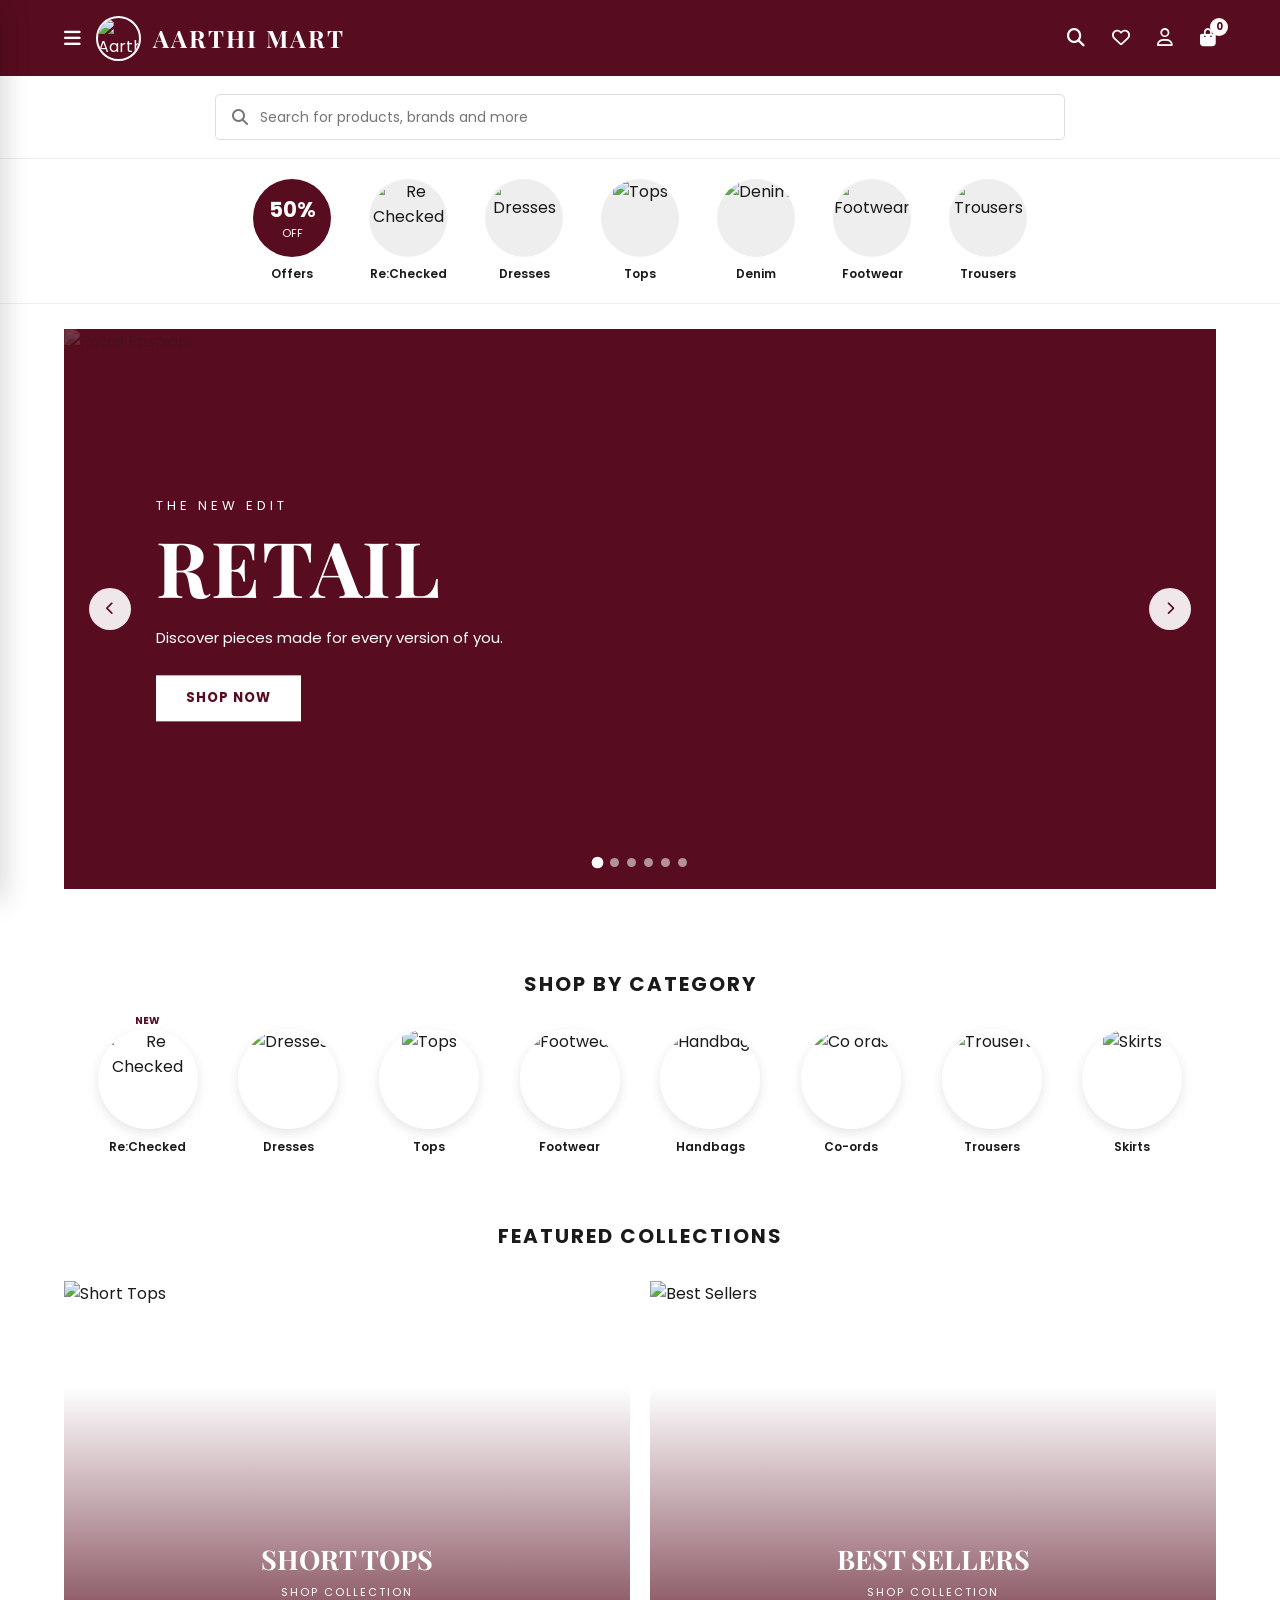
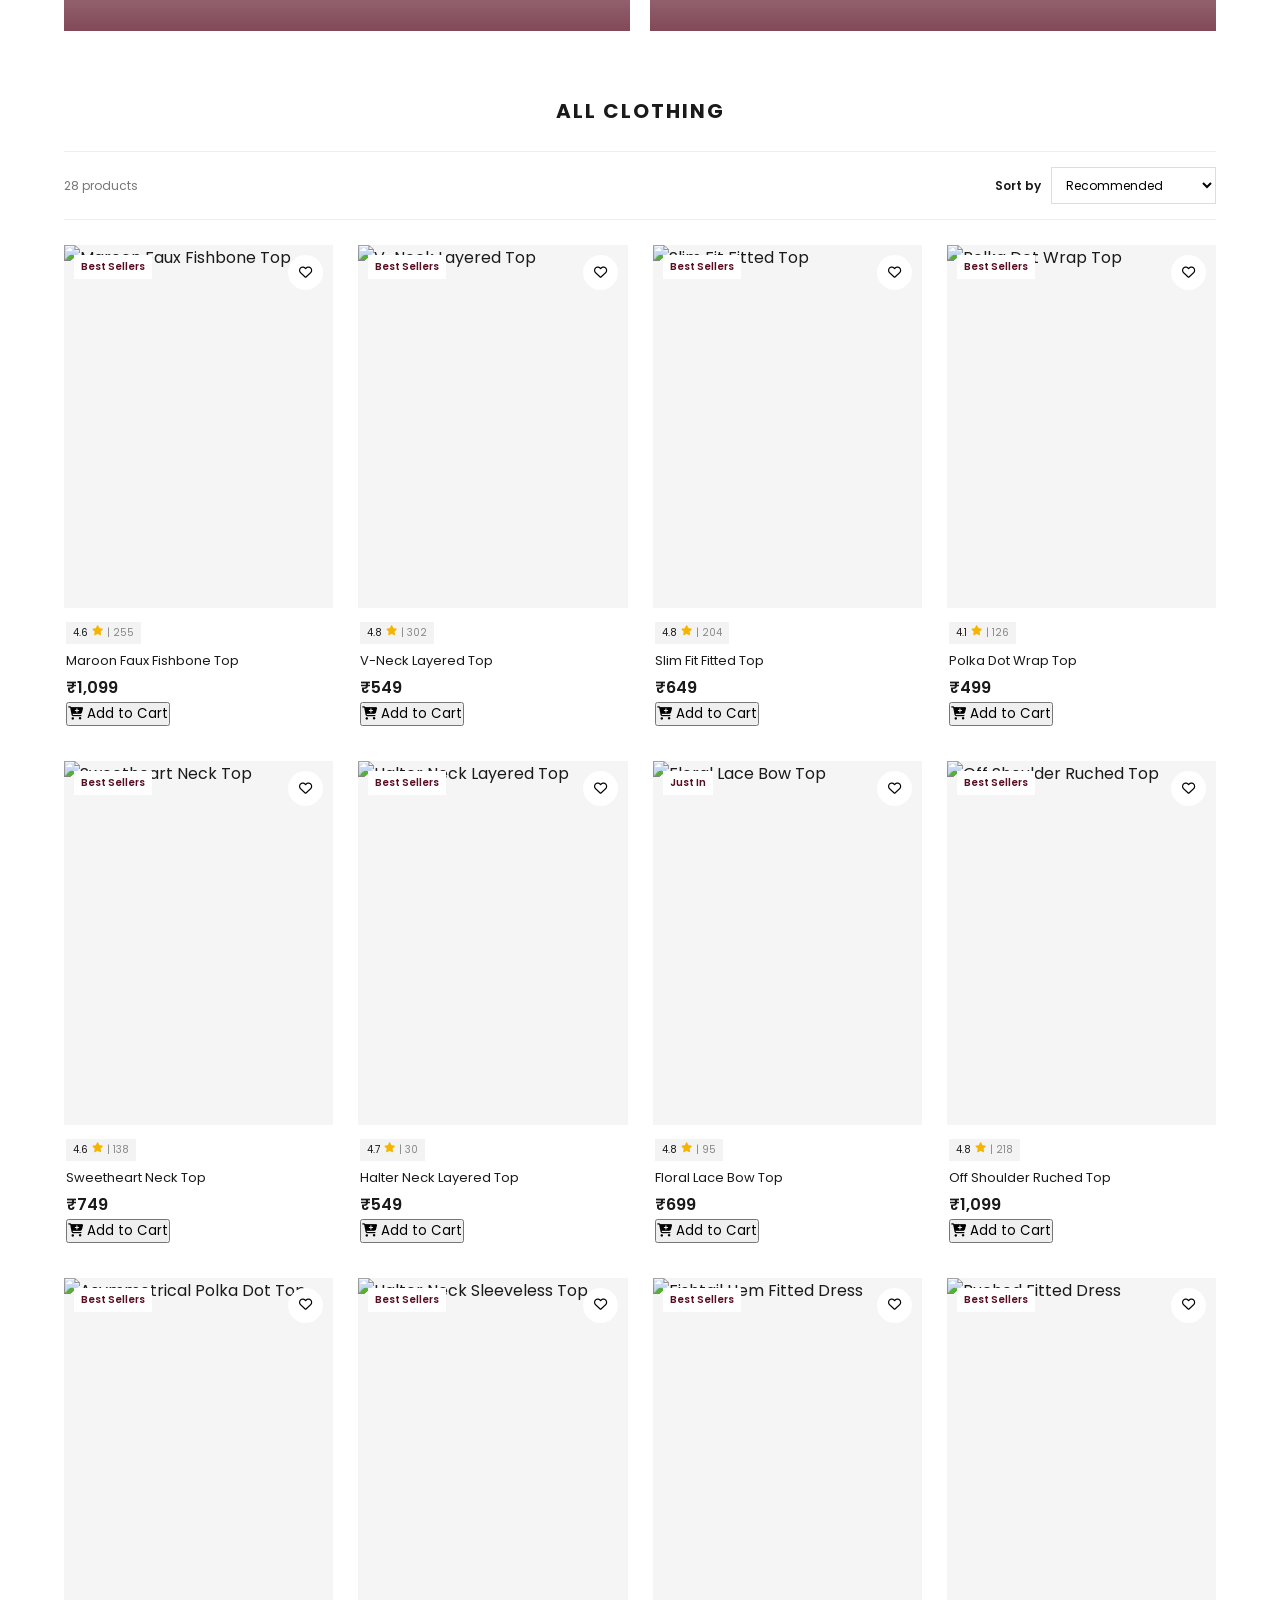
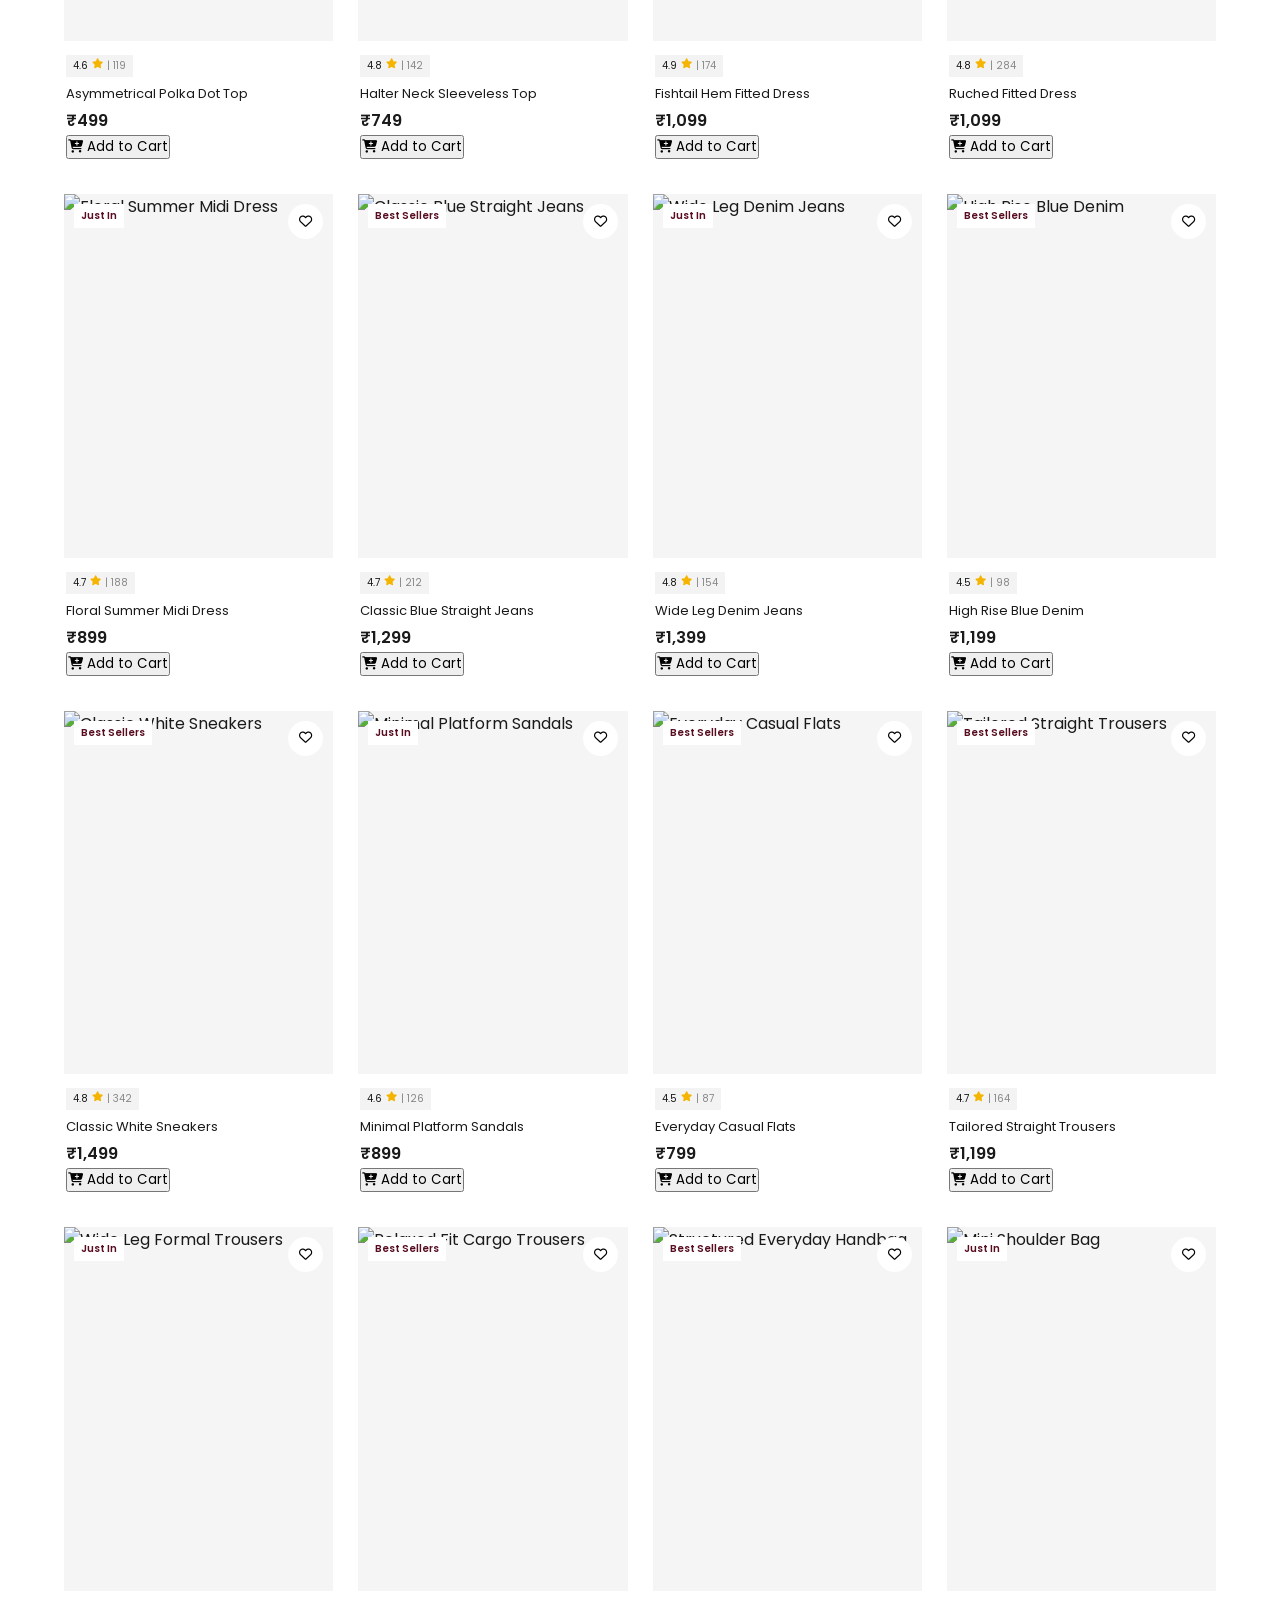
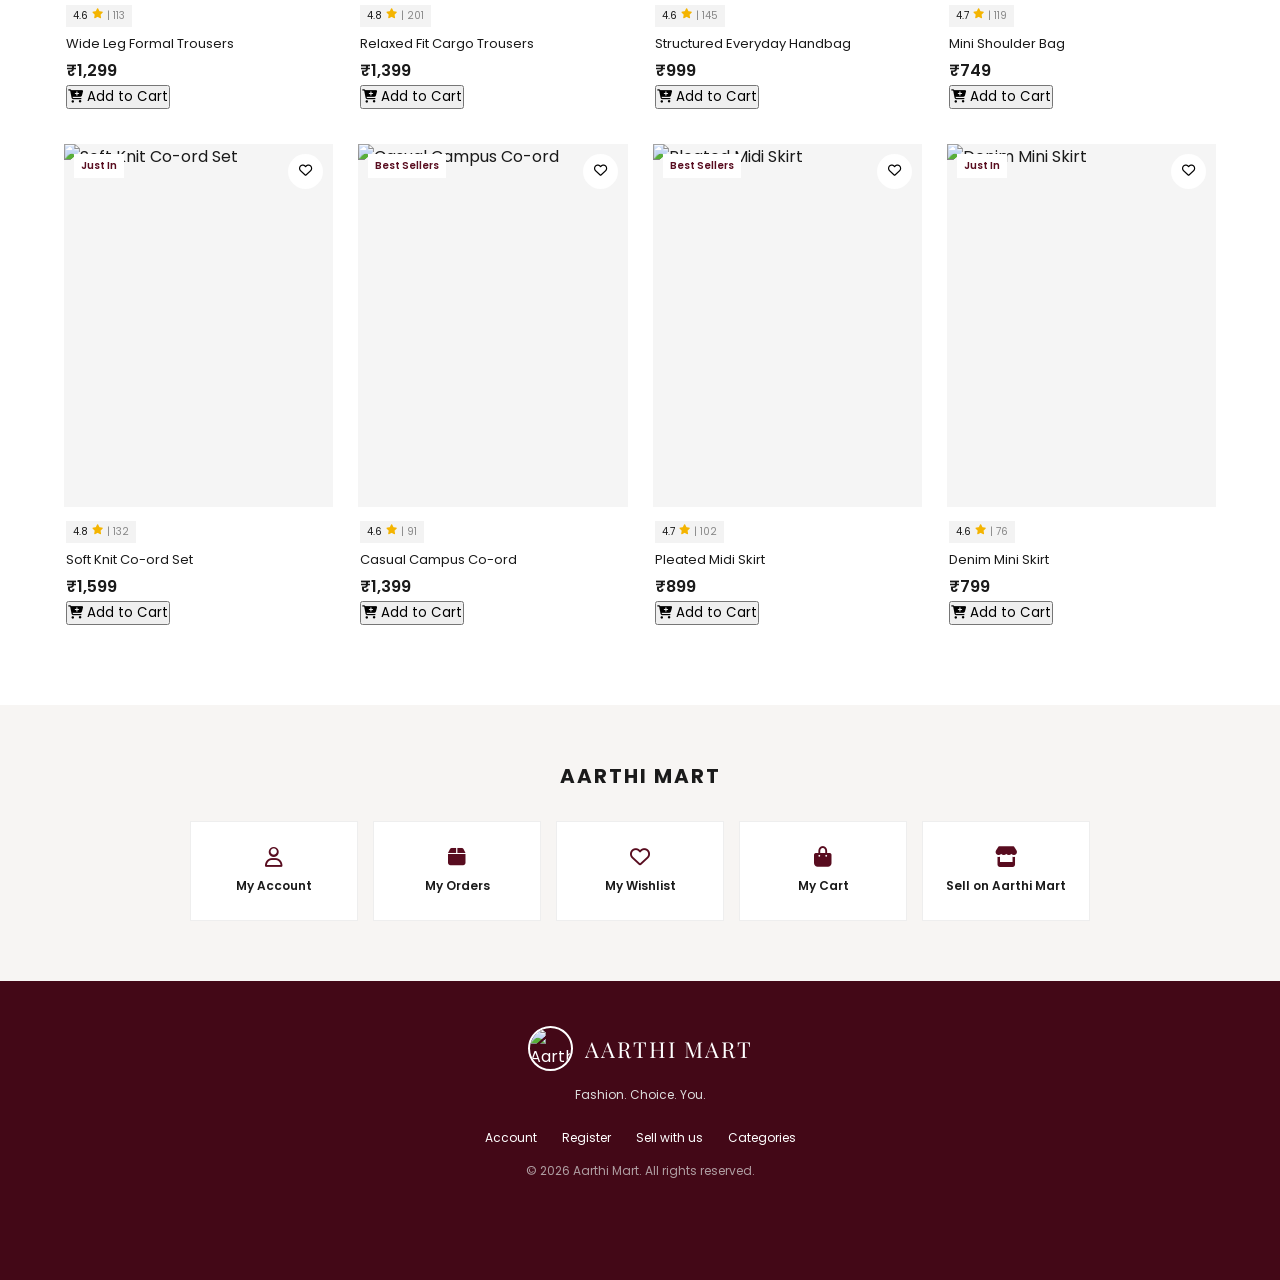
==== src/main/webapp/index.html @ 0ad43791 "Add main storefront interface" ====
<!DOCTYPE html>
<html lang="en">

<head>
    <meta charset="UTF-8">
    <meta name="viewport" content="width=device-width, initial-scale=1.0">

    <title>Aarthi Mart</title>

    <link rel="preconnect" href="https://fonts.googleapis.com">
    <link rel="preconnect" href="https://fonts.gstatic.com" crossorigin>

    <link
        href="https://fonts.googleapis.com/css2?family=Playfair+Display:wght@500;600;700&family=Poppins:wght@400;500;600;700&display=swap"
        rel="stylesheet">

    <link
        rel="stylesheet"
        href="https://cdnjs.cloudflare.com/ajax/libs/font-awesome/6.5.2/css/all.min.css">

    <link rel="stylesheet" href="style.css">
</head>

<body>

<div class="mobile-container">

    <!-- ================= SIDE MENU ================= -->

    <div class="menu-overlay" id="menuOverlay"></div>

    <aside class="side-menu" id="sideMenu">

        <div class="side-menu-header">

            <div class="side-menu-brand">

                <img
                    src="https://i.postimg.cc/QNp2QnXQ/Whats-App-Image-2026-09-14-at-10-27-23-AM.jpg"
                    alt="Aarthi Mart Logo">

                <span>AARTHI MART</span>

            </div>

            <button
                class="close-menu"
                id="closeMenu"
                type="button">

                <i class="fa-solid fa-xmark"></i>

            </button>

        </div>


        <div class="side-menu-links">

            <a href="index.html">

                <i class="fa-solid fa-house"></i>

                <span>Home</span>

            </a>


            <a href="#categories">

                <i class="fa-solid fa-layer-group"></i>

                <span>Categories</span>

            </a>


            <a href="#bestsellers">

                <i class="fa-solid fa-star"></i>

                <span>Best Sellers</span>

            </a>


            <a href="#offers">

                <i class="fa-solid fa-percent"></i>

                <span>Offers</span>

            </a>


            <a href="#collections">

                <i class="fa-solid fa-sparkles"></i>

                <span>New Collections</span>

            </a>


            <a href="seller.html">

                <i class="fa-solid fa-store"></i>

                <span>Sell on Aarthi Mart</span>

            </a>


            <a href="help.html">

    <i class="fa-regular fa-circle-question"></i>

    <span>Help & Support</span>

</a>

        </div>

    </aside>


    <!-- ================= ACCOUNT DROPDOWN ================= -->

    <div class="account-dropdown" id="accountDropdown">

        <div class="account-dropdown-header">

            <div class="account-avatar">

                <i class="fa-regular fa-user"></i>

            </div>

            <div>

                <strong>My Account</strong>

                <span>
                    Login to view your account
                </span>

            </div>

        </div>


        <div class="account-dropdown-links">

            <a href="login.html">

                <i class="fa-regular fa-user"></i>

                <span>My Account</span>

            </a>


            <a href="login.html">

                <i class="fa-solid fa-box"></i>

                <span>My Orders</span>

            </a>


            <a href="wishlist.html">

                <i class="fa-regular fa-heart"></i>

                <span>My Wishlist</span>

            </a>


            <a href="cart.html">

                <i class="fa-solid fa-bag-shopping"></i>

                <span>My Cart</span>

            </a>


            <a href="seller.html">

                <i class="fa-solid fa-store"></i>

                <span>Sell on Aarthi Mart</span>

            </a>

        </div>


        <div class="account-dropdown-footer">

            <a href="login.html">
                Login / Register
            </a>

        </div>

    </div>


    <!-- ================= HEADER ================= -->

    <header class="header">

        <div class="brand-container">

            <button
                class="menu-icon"
                id="menuButton"
                type="button">

                <i class="fa-solid fa-bars"></i>

            </button>


            <a
                href="index.html"
                class="brand-link">

                <img
                    class="brand-logo"
                    src="https://i.postimg.cc/QNp2QnXQ/Whats-App-Image-2026-09-14-at-10-27-23-AM.jpg"
                    alt="Aarthi Mart Logo">

                <span class="brand-name">
                    AARTHI MART
                </span>

            </a>

        </div>


        <div class="header-icons">

            <!-- SEARCH -->

            <button
                class="header-action"
                id="searchButton"
                type="button"
                aria-label="Search">

                <i class="fa-solid fa-magnifying-glass"></i>

            </button>


            <!-- WISHLIST -->

            <a
                href="wishlist.html"
                class="header-action"
                aria-label="Wishlist">

                <i class="fa-regular fa-heart"></i>

            </a>


            <!-- ACCOUNT -->

            <button
                class="header-action"
                id="accountButton"
                type="button"
                aria-label="Account">

                <i class="fa-regular fa-user"></i>

            </button>


            <!-- CART -->

            <a
                href="cart.html"
                class="cart-icon-wrap header-action"
                aria-label="Cart">

                <i class="fa-solid fa-bag-shopping"></i>

                <span
                    id="cartBadge"
                    class="cart-badge">

                    0

                </span>

            </a>

        </div>

    </header>


    <!-- ================= SEARCH ================= -->

    <section
        class="search-section"
        id="search">

        <div class="search-box">

            <i class="fa-solid fa-magnifying-glass"></i>

            <input
                type="text"
                id="searchInput"
                placeholder="Search for products, brands and more">

        </div>

    </section>


    <!-- ================= QUICK CATEGORIES ================= -->

    <section class="categories-scroll">

        <a
            href="#offers"
            class="category-circle-item">

            <div class="circle-img-wrap offer-badge">

                <strong>50%</strong>

                <span>OFF</span>

            </div>

            <span>Offers</span>

        </a>


        <a
            href="#rechecked"
            class="category-circle-item">

            <div class="circle-img-wrap">

                <img
                    src="https://images.unsplash.com/photo-1515886657613-9f3515b0c78f?auto=format&fit=crop&w=300&q=80"
                    alt="Re Checked">

            </div>

            <span>Re:Checked</span>

        </a>


        <a
            href="#dresses"
            class="category-circle-item">

            <div class="circle-img-wrap">

                <img
                    src="https://images.unsplash.com/photo-1595777457583-95e059d581b8?auto=format&fit=crop&w=300&q=80"
                    alt="Dresses">

            </div>

            <span>Dresses</span>

        </a>


        <a
            href="#tops"
            class="category-circle-item">

            <div class="circle-img-wrap">

                <img
                    src="https://images.unsplash.com/photo-1564257631407-4deb1f99d992?auto=format&fit=crop&w=300&q=80"
                    alt="Tops">

            </div>

            <span>Tops</span>

        </a>


        <a
            href="#denim"
            class="category-circle-item">

            <div class="circle-img-wrap">

                <img
                    src="https://images.unsplash.com/photo-1542272604-787c3835535d?auto=format&fit=crop&w=300&q=80"
                    alt="Denim">

            </div>

            <span>Denim</span>

        </a>


        <a
            href="#footwear"
            class="category-circle-item">

            <div class="circle-img-wrap">

                <img
                    src="https://images.unsplash.com/photo-1543163521-1bf539c55dd2?auto=format&fit=crop&w=300&q=80"
                    alt="Footwear">

            </div>

            <span>Footwear</span>

        </a>


        <a
            href="#trousers"
            class="category-circle-item">

            <div class="circle-img-wrap">

                <img
                    src="https://images.unsplash.com/photo-1594633312681-425c7b97ccd1?auto=format&fit=crop&w=300&q=80"
                    alt="Trousers">

            </div>

            <span>Trousers</span>

        </a>

    </section>


    <!-- ================= HERO CAROUSEL ================= -->

    <section
        class="hero-section"
        id="offers">

        <div class="hero-carousel">


            <div class="hero-slide active">

                <img
                    src="https://images.unsplash.com/photo-1525507119028-ed4c629a60a3?auto=format&fit=crop&w=1600&q=85"
                    alt="Retail Fashion">

                <div class="hero-overlay">

                    <p class="hero-small">
                        THE NEW EDIT
                    </p>

                    <h1>
                        RETAIL
                    </h1>

                    <p>
                        Discover pieces made for every version of you.
                    </p>

                    <button
                        class="hero-btn"
                        data-collection="retail"
                        type="button">

                        SHOP NOW

                    </button>

                </div>

            </div>


            <div class="hero-slide">

                <img
                    src="https://images.unsplash.com/photo-1529139574466-a303027c1d8b?auto=format&fit=crop&w=1600&q=85"
                    alt="Back to Campus">

                <div class="hero-overlay">

                    <p class="hero-small">
                        CAMPUS EDIT
                    </p>

                    <h1>
                        BACK TO CAMPUS
                    </h1>

                    <p>
                        Easy looks for long days and late evenings.
                    </p>

                    <button
                        class="hero-btn"
                        data-collection="campus"
                        type="button">

                        SHOP NOW

                    </button>

                </div>

            </div>


            <div class="hero-slide">

                <img
                    src="https://images.unsplash.com/photo-1515372039744-b8f02a3ae446?auto=format&fit=crop&w=1600&q=85"
                    alt="Summer Wear">

                <div class="hero-overlay">

                    <p class="hero-small">
                        SEASONAL EDIT
                    </p>

                    <h1>
                        SUMMER WEAR
                    </h1>

                    <p>
                        Light layers, fresh colours and effortless style.
                    </p>

                    <button
                        class="hero-btn"
                        data-collection="summer"
                        type="button">

                        SHOP NOW

                    </button>

                </div>

            </div>


            <div class="hero-slide">

                <img
                    src="https://images.unsplash.com/photo-1483985988355-763728e1935b?auto=format&fit=crop&w=1600&q=85"
                    alt="Spring Wear">

                <div class="hero-overlay">

                    <p class="hero-small">
                        FRESH ARRIVALS
                    </p>

                    <h1>
                        SPRING WEAR
                    </h1>

                    <p>
                        Soft colours and new-season favourites.
                    </p>

                    <button
                        class="hero-btn"
                        data-collection="spring"
                        type="button">

                        SHOP NOW

                    </button>

                </div>

            </div>


            <div class="hero-slide">

                <img
                    src="https://images.unsplash.com/photo-1485968579580-b6d095142e6e?auto=format&fit=crop&w=1600&q=85"
                    alt="Autumn Wear">

                <div class="hero-overlay">

                    <p class="hero-small">
                        SEASONAL EDIT
                    </p>

                    <h1>
                        AUTUMN WEAR
                    </h1>

                    <p>
                        Rich tones and timeless everyday pieces.
                    </p>

                    <button
                        class="hero-btn"
                        data-collection="autumn"
                        type="button">

                        SHOP NOW

                    </button>

                </div>

            </div>


            <div class="hero-slide">

                <img
                    src="https://images.unsplash.com/photo-1529139574466-a303027c1d8b?auto=format&fit=crop&w=1600&q=85"
                    alt="Streetwear">

                <div class="hero-overlay">

                    <p class="hero-small">
                        EVERYDAY STYLE
                    </p>

                    <h1>
                        STREETWEAR
                    </h1>

                    <p>
                        Your style. Your rules. Your everyday uniform.
                    </p>

                    <button
                        class="hero-btn"
                        data-collection="streetwear"
                        type="button">

                        SHOP NOW

                    </button>

                </div>

            </div>


            <button
                class="hero-arrow hero-prev"
                type="button">

                <i class="fa-solid fa-chevron-left"></i>

            </button>


            <button
                class="hero-arrow hero-next"
                type="button">

                <i class="fa-solid fa-chevron-right"></i>

            </button>


            <div class="hero-dots">

                <button
                    class="hero-dot active"
                    type="button">
                </button>

                <button
                    class="hero-dot"
                    type="button">
                </button>

                <button
                    class="hero-dot"
                    type="button">
                </button>

                <button
                    class="hero-dot"
                    type="button">
                </button>

                <button
                    class="hero-dot"
                    type="button">
                </button>

                <button
                    class="hero-dot"
                    type="button">
                </button>

            </div>

        </div>

    </section>


    <!-- ================= SHOP BY CATEGORY ================= -->

    <section id="categories">

        <h2 class="section-title">
            Shop by Category
        </h2>


        <div class="categories-grid">


            <a
                href="#products"
                class="cat-grid-item"
                data-category="rechecked">

                <span class="new-tag">
                    NEW
                </span>

                <div class="cat-img-wrap">

                    <img
                        src="https://images.unsplash.com/photo-1529139574466-a303027c1d8b?auto=format&fit=crop&w=400&q=80"
                        alt="Re Checked">

                </div>

                <span>
                    Re:Checked
                </span>

            </a>


            <a
                href="#products"
                class="cat-grid-item"
                data-category="dresses">

                <div class="cat-img-wrap">

                    <img
                        src="https://images.unsplash.com/photo-1595777457583-95e059d581b8?auto=format&fit=crop&w=400&q=80"
                        alt="Dresses">

                </div>

                <span>
                    Dresses
                </span>

            </a>


            <a
                href="#products"
                class="cat-grid-item"
                data-category="tops">

                <div class="cat-img-wrap">

                    <img
                        src="https://images.unsplash.com/photo-1564257631407-4deb1f99d992?auto=format&fit=crop&w=400&q=80"
                        alt="Tops">

                </div>

                <span>
                    Tops
                </span>

            </a>


            <a
                href="#products"
                class="cat-grid-item"
                data-category="footwear">

                <div class="cat-img-wrap">

                    <img
                        src="https://images.unsplash.com/photo-1543163521-1bf539c55dd2?auto=format&fit=crop&w=400&q=80"
                        alt="Footwear">

                </div>

                <span>
                    Footwear
                </span>

            </a>


            <a
                href="#products"
                class="cat-grid-item"
                data-category="handbags">

                <div class="cat-img-wrap">

                    <img
                        src="https://images.unsplash.com/photo-1584917865442-de89df76afd3?auto=format&fit=crop&w=400&q=80"
                        alt="Handbags">

                </div>

                <span>
                    Handbags
                </span>

            </a>


            <a
                href="#products"
                class="cat-grid-item"
                data-category="coords">

                <div class="cat-img-wrap">

                    <img
                        src="https://images.unsplash.com/photo-1485968579580-b6d095142e6e?auto=format&fit=crop&w=400&q=80"
                        alt="Co ords">

                </div>

                <span>
                    Co-ords
                </span>

            </a>


            <a
                href="#products"
                class="cat-grid-item"
                data-category="trousers">

                <div class="cat-img-wrap">

                    <img
                        src="https://images.unsplash.com/photo-1594633312681-425c7b97ccd1?auto=format&fit=crop&w=400&q=80"
                        alt="Trousers">

                </div>

                <span>
                    Trousers
                </span>

            </a>


            <a
                href="#products"
                class="cat-grid-item"
                data-category="skirts">

                <div class="cat-img-wrap">

                    <img
                        src="https://images.unsplash.com/photo-1583496661160-fb5886a0aaaa?auto=format&fit=crop&w=400&q=80"
                        alt="Skirts">

                </div>

                <span>
                    Skirts
                </span>

            </a>

        </div>

    </section>


    <!-- ================= COLLECTIONS ================= -->

    <section id="collections">

        <h2 class="section-title">
            Featured Collections
        </h2>


        <div class="collections-grid">


            <a
                href="#products"
                class="collection-card"
                data-category="tops">

                <img
                    src="https://images.unsplash.com/photo-1564257631407-4deb1f99d992?auto=format&fit=crop&w=1000&q=85"
                    alt="Short Tops">

                <div class="collection-overlay">

                    <h4>
                        SHORT TOPS
                    </h4>

                    <span>
                        SHOP COLLECTION
                    </span>

                </div>

            </a>


            <a
                href="#products"
                class="collection-card"
                data-category="bestsellers">

                <img
                    src="https://images.unsplash.com/photo-1483985988355-763728e1935b?auto=format&fit=crop&w=1000&q=85"
                    alt="Best Sellers">

                <div class="collection-overlay">

                    <h4>
                        BEST SELLERS
                    </h4>

                    <span>
                        SHOP COLLECTION
                    </span>

                </div>

            </a>

        </div>

    </section>


    <!-- ================= ALL CLOTHING ================= -->

    <section id="products">

        <h2
            class="section-title"
            id="productSectionTitle">

            All Clothing

        </h2>


        <div class="product-controls">

            <div class="product-result-label">
                Showing all products
            </div>


            <label>

                <span>
                    Sort by
                </span>

                <select id="sortSelect">

                    <option value="recommended">
                        Recommended
                    </option>

                    <option value="newest">
                        Newest
                    </option>

                    <option value="price-low">
                        Price: Low to High
                    </option>

                    <option value="price-high">
                        Price: High to Low
                    </option>

                    <option value="rating">
                        Rating
                    </option>

                </select>

            </label>

        </div>


        <div
            class="product-grid"
            id="productGrid">

            <div class="loading-products">
                Loading products...
            </div>

        </div>

    </section>


    <!-- ================= ACCOUNT / SERVICES ================= -->

    <section class="account-services">

        <h2 class="section-title">
            Aarthi Mart
        </h2>


        <div class="service-links">
<a href="account.html">

    <i class="fa-regular fa-user"></i>

    <span>
        My Account
    </span>

</a>


            <a href="orders.html">

                <i class="fa-solid fa-box"></i>

                <span>
                    My Orders
                </span>

            </a>


            <a href="wishlist.html">

                <i class="fa-regular fa-heart"></i>

                <span>
                    My Wishlist
                </span>

            </a>


            <a href="cart.html">

                <i class="fa-solid fa-bag-shopping"></i>

                <span>
                    My Cart
                </span>

            </a>


            <a href="seller.html">

                <i class="fa-solid fa-store"></i>

                <span>
                    Sell on Aarthi Mart
                </span>

            </a>

        </div>

    </section>


    <!-- ================= FOOTER ================= -->

    <footer class="site-footer">

        <div class="footer-logo">

            <img
                src="https://i.postimg.cc/QNp2QnXQ/Whats-App-Image-2026-09-14-at-10-27-23-AM.jpg"
                alt="Aarthi Mart Logo">

            <span>
                AARTHI MART
            </span>

        </div>


        <p>
            Fashion. Choice. You.
        </p>


        <div class="footer-links">

            <a href="account.html">
    Account
</a>

            <a href="register.html">
                Register
            </a>

            <a href="seller.html">
                Sell with us
            </a>

            <a href="#categories">
                Categories
            </a>

        </div>


        <p class="copyright">
            © 2026 Aarthi Mart. All rights reserved.
        </p>

    </footer>


    <!-- ================= MOBILE BOTTOM NAV ================= -->

    <nav class="bottom-nav">

        <a
            href="index.html"
            class="nav-item active">

            <i class="fa-solid fa-house"></i>

            <span>
                Home
            </span>

        </a>


        <a
            href="#categories"
            class="nav-item">

            <i class="fa-solid fa-layer-group"></i>

            <span>
                Categories
            </span>

        </a>


        <a
            href="wishlist.html"
            class="nav-item">

            <i class="fa-regular fa-heart"></i>

            <span>
                Wishlist
            </span>

        </a>


        <a
    href="#account"
    class="nav-item"
    id="bottomAccountButton">

            <i class="fa-regular fa-user"></i>

            <span>
                Account
            </span>

        </a>


        <a
            href="cart.html"
            class="nav-item">

            <i class="fa-solid fa-bag-shopping"></i>

            <span>
                Cart
            </span>

        </a>

    </nav>

</div>


<script src="script.js"></script>

</body>
</html>
---- src/main/webapp/style.css ----
:root {
    --burgundy: #580c1f;
    --burgundy-dark: #430817;
    --burgundy-light: #7a1830;
    --text-dark: #1a1a1a;
    --text-muted: #666;
    --white: #fff;
    --light-bg: #f7f5f3;
    --cream: #e9e1da;
    --gold: #f4b400;
}

* {
    margin: 0;
    padding: 0;
    box-sizing: border-box;
    font-family: 'Poppins', sans-serif;
}

html {
    scroll-behavior: smooth;
}

body {
    background: white;
    color: var(--text-dark);
}

body.menu-open {
    overflow: hidden;
}

a {
    text-decoration: none;
    color: inherit;
}

button,
input,
select {
    font-family: inherit;
}

button {
    cursor: pointer;
}

.mobile-container {
    width: 100%;
    min-height: 100vh;
    background: white;
}


/* =========================================================
   SIDE MENU
========================================================= */

.menu-overlay {
    position: fixed;
    inset: 0;
    background: rgba(0, 0, 0, 0.45);
    opacity: 0;
    visibility: hidden;
    transition: 0.3s ease;
    z-index: 3000;
}

.menu-overlay.active {
    opacity: 1;
    visibility: visible;
}

.side-menu {
    position: fixed;
    top: 0;
    left: 0;
    width: 360px;
    max-width: 85%;
    height: 100vh;
    background: white;
    transform: translateX(-100%);
    transition: transform 0.35s ease;
    z-index: 3100;
    box-shadow: 5px 0 25px rgba(0, 0, 0, 0.15);
    overflow-y: auto;
}

.side-menu.active {
    transform: translateX(0);
}

.side-menu-header {
    height: 80px;
    padding: 0 25px;
    background: #580c1f;
    color: white;
    display: flex;
    align-items: center;
    justify-content: space-between;
}

.side-menu-brand {
    display: flex;
    align-items: center;
    gap: 12px;
}

.side-menu-brand img {
    width: 42px;
    height: 42px;
    border-radius: 50%;
    object-fit: cover;
    border: 2px solid white;
}

.side-menu-brand span {
    font-family: 'Playfair Display', serif;
    font-size: 20px;
    letter-spacing: 1.5px;
    font-weight: 700;
}

.close-menu {
    width: 38px;
    height: 38px;
    border: none;
    background: rgba(255, 255, 255, 0.12);
    color: white;
    border-radius: 50%;
    font-size: 17px;
}

.side-menu-links {
    padding: 20px 0;
}

.side-menu-links a {
    display: flex;
    align-items: center;
    gap: 18px;
    padding: 17px 28px;
    font-size: 14px;
    font-weight: 500;
    transition: 0.2s;
}

.side-menu-links a:hover {
    background: var(--light-bg);
    color: var(--burgundy);
    padding-left: 34px;
}

.side-menu-links i {
    width: 20px;
    text-align: center;
    color: var(--burgundy);
}


/* =========================================================
   ACCOUNT DROPDOWN
========================================================= */

.account-dropdown {
    position: fixed;
    top: 68px;
    right: 5%;
    width: 310px;
    background: white;
    border-radius: 10px;
    box-shadow: 0 12px 35px rgba(0, 0, 0, 0.18);
    border: 1px solid #eee;
    z-index: 2500;
    opacity: 0;
    visibility: hidden;
    transform: translateY(-8px);
    transition: 0.2s ease;
}

.account-dropdown.active {
    opacity: 1;
    visibility: visible;
    transform: translateY(0);
}

.account-dropdown-header {
    padding: 18px;
    display: flex;
    align-items: center;
    gap: 13px;
    border-bottom: 1px solid #eee;
}

.account-avatar {
    width: 44px;
    height: 44px;
    border-radius: 50%;
    background: var(--light-bg);
    color: var(--burgundy);
    display: flex;
    align-items: center;
    justify-content: center;
    font-size: 18px;
}

.account-dropdown-header strong {
    display: block;
    font-size: 14px;
}

.account-dropdown-header span {
    display: block;
    margin-top: 3px;
    color: #777;
    font-size: 10px;
}

.account-dropdown-links {
    padding: 8px 0;
}

.account-dropdown-links a {
    display: flex;
    align-items: center;
    gap: 13px;
    padding: 13px 18px;
    font-size: 13px;
}

.account-dropdown-links a:hover {
    background: var(--light-bg);
    color: var(--burgundy);
}

.account-dropdown-links i {
    width: 20px;
    color: var(--burgundy);
}

.account-dropdown-footer {
    border-top: 1px solid #eee;
    padding: 14px 18px;
}

.account-dropdown-footer a {
    display: block;
    text-align: center;
    padding: 10px;
    background: var(--burgundy);
    color: white;
    border-radius: 5px;
    font-size: 12px;
    font-weight: 600;
}


/* =========================================================
   HEADER
========================================================= */

.header {
    width: 100%;
    height: 76px;
    background: #580c1f !important;
    color: white !important;
    padding: 0 5%;
    display: flex;
    align-items: center;
    justify-content: space-between;
    position: sticky;
    top: 0;
    z-index: 1000;
}

.brand-container {
    display: flex;
    align-items: center;
    gap: 15px;
}

.menu-icon {
    background: none;
    border: none;
    color: white !important;
    font-size: 19px;
}

.brand-link {
    display: flex;
    align-items: center;
    gap: 12px;
}

.brand-logo {
    width: 45px;
    height: 45px;
    object-fit: cover;
    border-radius: 50%;
    border: 2px solid white;
}

.brand-name {
    font-family: 'Playfair Display', serif;
    font-size: 24px;
    font-weight: 700;
    letter-spacing: 2px;
    color: white !important;
}

.header-icons {
    display: flex;
    align-items: center;
    gap: 27px;
}

.header-action {
    color: white !important;
    font-size: 18px;
    background: transparent !important;
    border: none;
    display: flex;
    align-items: center;
    justify-content: center;
}

.header-icons a {
    color: white !important;
}

.header-action:hover {
    opacity: 0.75;
}

.cart-icon-wrap {
    position: relative;
}

.cart-badge {
    position: absolute;
    top: -11px;
    right: -12px;
    width: 18px;
    height: 18px;
    background: white;
    color: var(--burgundy);
    border-radius: 50%;
    font-size: 10px;
    font-weight: 700;
    display: flex;
    justify-content: center;
    align-items: center;
}


/* =========================================================
   SEARCH
========================================================= */

.search-section {
    padding: 18px 5%;
    background: white;
}

.search-box {
    max-width: 850px;
    margin: auto;
    height: 46px;
    border: 1px solid #ddd;
    border-radius: 5px;
    display: flex;
    align-items: center;
    gap: 12px;
    padding: 0 16px;
}

.search-box:focus-within {
    border-color: var(--burgundy);
    box-shadow: 0 0 0 2px rgba(88, 12, 31, 0.08);
}

.search-box i {
    color: #777;
}

.search-box input {
    width: 100%;
    border: none;
    outline: none;
    font-size: 14px;
}


/* =========================================================
   QUICK CATEGORIES
========================================================= */

.categories-scroll {
    width: 100%;
    display: flex;
    justify-content: center;
    gap: 34px;
    padding: 20px 5%;
    border-top: 1px solid #eee;
    border-bottom: 1px solid #eee;
    overflow-x: auto;
    scrollbar-width: none;
}

.categories-scroll::-webkit-scrollbar {
    display: none;
}

.category-circle-item {
    min-width: 82px;
    text-align: center;
    display: flex;
    flex-direction: column;
    align-items: center;
}

.circle-img-wrap {
    width: 78px;
    height: 78px;
    border-radius: 50%;
    overflow: hidden;
    background: #eee;
}

.circle-img-wrap img {
    width: 100%;
    height: 100%;
    object-fit: cover;
}

.offer-badge {
    background: var(--burgundy);
    color: white;
    display: flex;
    flex-direction: column;
    align-items: center;
    justify-content: center;
}

.offer-badge strong {
    font-size: 21px;
}

.offer-badge span {
    font-size: 11px;
}

.category-circle-item > span {
    margin-top: 8px;
    font-size: 12px;
    font-weight: 600;
}


/* =========================================================
   HERO
========================================================= */

.hero-section {
    width: 100%;
    padding: 25px 5%;
}

.hero-carousel {
    width: 100%;
    height: 560px;
    position: relative;
    overflow: hidden;
    background: var(--burgundy);
}

.hero-slide {
    position: absolute;
    inset: 0;
    opacity: 0;
    visibility: hidden;
    transition: opacity 0.6s ease;
}

.hero-slide.active {
    opacity: 1;
    visibility: visible;
}

.hero-slide img {
    width: 100%;
    height: 100%;
    object-fit: cover;
}

.hero-slide::after {
    content: "";
    position: absolute;
    inset: 0;
    background: linear-gradient(
        90deg,
        rgba(88, 12, 31, 0.82),
        rgba(88, 12, 31, 0.45),
        rgba(88, 12, 31, 0.05)
    );
}

.hero-overlay {
    position: absolute;
    z-index: 2;
    left: 8%;
    top: 50%;
    transform: translateY(-50%);
    color: white;
    max-width: 550px;
}

.hero-small {
    font-size: 13px;
    letter-spacing: 4px;
    margin-bottom: 12px;
}

.hero-overlay h1 {
    font-family: 'Playfair Display', serif;
    font-size: clamp(45px, 6vw, 85px);
    line-height: 1;
    margin-bottom: 20px;
    letter-spacing: 2px;
}

.hero-overlay p:not(.hero-small) {
    font-size: 15px;
    line-height: 1.7;
    margin-bottom: 25px;
}

.hero-btn {
    border: none;
    background: white;
    color: var(--burgundy);
    padding: 13px 30px;
    font-weight: 700;
    letter-spacing: 1px;
    transition: 0.25s;
}

.hero-btn:hover {
    background: var(--burgundy);
    color: white;
}

.hero-arrow {
    position: absolute;
    z-index: 5;
    top: 50%;
    transform: translateY(-50%);
    width: 42px;
    height: 42px;
    border: none;
    border-radius: 50%;
    background: rgba(255, 255, 255, 0.9);
    color: var(--burgundy);
}

.hero-prev {
    left: 25px;
}

.hero-next {
    right: 25px;
}

.hero-dots {
    position: absolute;
    z-index: 5;
    bottom: 22px;
    left: 50%;
    transform: translateX(-50%);
    display: flex;
    gap: 8px;
}

.hero-dot {
    width: 9px;
    height: 9px;
    padding: 0;
    border: none;
    border-radius: 50%;
    background: rgba(255, 255, 255, 0.55);
}

.hero-dot.active {
    background: white;
    transform: scale(1.3);
}


/* =========================================================
   SECTION TITLES
========================================================= */

.section-title {
    text-align: center;
    margin: 55px 0 30px;
    font-size: 20px;
    letter-spacing: 2px;
    text-transform: uppercase;
}


/* =========================================================
   CATEGORY GRID
========================================================= */

.categories-grid {
    width: min(1100px, 90%);
    margin: auto auto 65px;
    display: grid;
    grid-template-columns: repeat(8, 1fr);
    gap: 25px;
}

.cat-grid-item {
    text-align: center;
    position: relative;
}

.cat-img-wrap {
    width: 100px;
    height: 100px;
    margin: auto;
    border-radius: 50%;
    overflow: hidden;
    box-shadow: 0 4px 12px rgba(0, 0, 0, 0.1);
}

.cat-img-wrap img {
    width: 100%;
    height: 100%;
    object-fit: cover;
}

.cat-grid-item > span:last-child {
    display: block;
    margin-top: 9px;
    font-size: 12px;
    font-weight: 600;
}

.new-tag {
    position: absolute;
    top: -16px;
    left: 50%;
    transform: translateX(-50%);
    color: var(--burgundy);
    font-size: 10px;
    font-weight: 700;
}


/* =========================================================
   COLLECTIONS
========================================================= */

.collections-grid {
    width: min(1200px, 90%);
    margin: auto auto 65px;
    display: grid;
    grid-template-columns: 1fr 1fr;
    gap: 20px;
}

.collection-card {
    height: 350px;
    position: relative;
    overflow: hidden;
}

.collection-card img {
    width: 100%;
    height: 100%;
    object-fit: cover;
    transition: 0.4s;
}

.collection-card:hover img {
    transform: scale(1.04);
}

.collection-overlay {
    position: absolute;
    inset: 0;
    background: linear-gradient(
        transparent 30%,
        rgba(88, 12, 31, 0.75)
    );
    color: white;
    display: flex;
    flex-direction: column;
    justify-content: flex-end;
    align-items: center;
    padding-bottom: 30px;
}

.collection-overlay h4 {
    font-family: 'Playfair Display', serif;
    font-size: 27px;
}

.collection-overlay span {
    font-size: 11px;
    letter-spacing: 2px;
    margin-top: 7px;
}


/* =========================================================
   PRODUCT CONTROLS
========================================================= */

.product-controls {
    width: min(1200px, 90%);
    margin: -5px auto 25px;
    display: flex;
    align-items: center;
    justify-content: space-between;
    gap: 20px;
    border-top: 1px solid #eee;
    border-bottom: 1px solid #eee;
    padding: 15px 0;
}

.product-result-label {
    color: #777;
    font-size: 12px;
}

.product-controls label {
    display: flex;
    align-items: center;
    gap: 10px;
    font-size: 12px;
    font-weight: 600;
}

.product-controls select {
    border: 1px solid #ddd;
    background: white;
    padding: 8px 30px 8px 10px;
    outline: none;
    font-size: 12px;
    cursor: pointer;
}

.product-controls select:focus {
    border-color: var(--burgundy);
}


/* =========================================================
   PRODUCTS
========================================================= */

.product-grid {
    width: min(1200px, 90%);
    margin: auto auto 70px;
    display: grid;
    grid-template-columns: repeat(4, 1fr);
    gap: 25px;
}

.product-card {
    position: relative;
    cursor: pointer;
}

.product-img-wrap {
    width: 100%;
    padding-top: 135%;
    position: relative;
    overflow: hidden;
    background: #f5f5f5;
}

.product-img-wrap img {
    position: absolute;
    inset: 0;
    width: 100%;
    height: 100%;
    object-fit: cover;
    transition: 0.35s;
}

.product-card:hover img {
    transform: scale(1.03);
}

.badge-tag {
    position: absolute;
    top: 10px;
    left: 10px;
    padding: 4px 7px;
    background: white;
    font-size: 10px;
    font-weight: 600;
}

.badge-bestseller {
    color: var(--burgundy);
}

.badge-justin {
    color: var(--burgundy);
}

.wishlist-btn {
    position: absolute;
    top: 10px;
    right: 10px;
    width: 35px;
    height: 35px;
    border: none;
    border-radius: 50%;
    background: white;
}

.wishlist-btn.active {
    color: var(--burgundy);
}

.product-info {
    padding: 10px 2px;
}

.rating-tag {
    display: inline-flex;
    gap: 4px;
    padding: 3px 7px;
    background: #f3f3f3;
    font-size: 10px;
}

.rating-tag i {
    color: var(--gold);
}

.review-count {
    color: #888;
}

.product-title {
    font-size: 13px;
    margin: 7px 0 4px;
    white-space: nowrap;
    overflow: hidden;
    text-overflow: ellipsis;
}

.product-price {
    font-weight: 600;
}

.loading-products {
    grid-column: 1 / -1;
    text-align: center;
    padding: 60px;
    color: #777;
}


/* =========================================================
   ACCOUNT / SERVICES
========================================================= */

.account-services {
    background: var(--light-bg);
    padding: 1px 5% 60px;
}

.service-links {
    max-width: 900px;
    margin: auto;
    display: grid;
    grid-template-columns: repeat(5, 1fr);
    gap: 15px;
}

.service-links a {
    background: white;
    padding: 25px 10px;
    display: flex;
    flex-direction: column;
    align-items: center;
    gap: 10px;
    font-size: 12px;
    font-weight: 600;
    border: 1px solid #eee;
}

.service-links i {
    font-size: 20px;
    color: var(--burgundy);
}


/* =========================================================
   FOOTER
========================================================= */

.site-footer {
    width: 100%;
    background: #430817 !important;
    color: white !important;
    text-align: center;
    padding: 45px 20px 100px;
}

.footer-logo {
    display: flex;
    align-items: center;
    justify-content: center;
    gap: 12px;
}

.footer-logo img {
    width: 45px;
    height: 45px;
    object-fit: cover;
    border-radius: 50%;
    border: 2px solid white;
}

.footer-logo span {
    font-family: 'Playfair Display', serif;
    font-size: 22px;
    letter-spacing: 2px;
    color: white;
}

.site-footer > p {
    margin-top: 15px;
    color: #ddd;
    font-size: 12px;
}

.footer-links {
    margin-top: 25px;
    display: flex;
    justify-content: center;
    gap: 25px;
    font-size: 12px;
}

.footer-links a {
    color: white;
}

.copyright {
    opacity: 0.7;
}


/* =========================================================
   BOTTOM NAV
========================================================= */

.bottom-nav {
    display: none;
}


/* =========================================================
   TABLET
========================================================= */

@media (max-width: 1000px) {

    .categories-grid {
        grid-template-columns: repeat(4, 1fr);
    }

    .product-grid {
        grid-template-columns: repeat(3, 1fr);
    }
}


/* =========================================================
   MOBILE
========================================================= */

@media (max-width: 600px) {

    .header {
        height: 62px;
        padding: 0 15px;
        background: #580c1f !important;
        color: white !important;
    }

    .brand-name {
        font-size: 16px;
        color: white !important;
    }

    .brand-logo {
        width: 35px;
        height: 35px;
    }

    .header-icons {
        gap: 15px;
    }

    .header-action {
        font-size: 15px;
        color: white !important;
    }

    .header-icons a {
        color: white !important;
    }

    .side-menu {
        width: 320px;
    }

    .side-menu-header {
        height: 70px;
        padding: 0 18px;
    }

    .side-menu-brand span {
        font-size: 17px;
    }

    .account-dropdown {
        top: 57px;
        right: 10px;
        width: calc(100% - 20px);
        max-width: 340px;
    }

    .categories-scroll {
        justify-content: flex-start;
        padding: 16px;
        gap: 17px;
    }

    .hero-section {
        padding: 12px;
    }

    .hero-carousel {
        height: 470px;
    }

    .hero-overlay {
        left: 7%;
        right: 7%;
    }

    .hero-overlay h1 {
        font-size: 43px;
    }

    .hero-overlay p:not(.hero-small) {
        font-size: 12px;
    }

    .hero-arrow {
        width: 34px;
        height: 34px;
    }

    .categories-grid {
        width: 92%;
        grid-template-columns: repeat(4, 1fr);
        gap: 22px 8px;
    }

    .cat-img-wrap {
        width: 65px;
        height: 65px;
    }

    .cat-grid-item > span:last-child {
        font-size: 10px;
    }

    .collections-grid {
        width: 92%;
        gap: 10px;
    }

    .collection-card {
        height: 200px;
    }

    .collection-overlay h4 {
        font-size: 17px;
    }

    .product-controls {
        width: 92%;
        align-items: flex-start;
        flex-direction: column;
    }

    .product-controls label {
        width: 100%;
        justify-content: space-between;
    }

    .product-controls select {
        flex: 1;
        max-width: 200px;
    }

    .product-grid {
        width: 92%;
        grid-template-columns: repeat(2, 1fr);
        gap: 15px 10px;
    }

    .service-links {
        grid-template-columns: repeat(2, 1fr);
    }

    .footer-links {
        flex-wrap: wrap;
    }

    .site-footer {
        background: #430817 !important;
        color: white !important;
    }

    .bottom-nav {
        position: fixed;
        bottom: 0;
        left: 0;
        right: 0;
        height: 65px;
        background: #580c1f;
        color: white;
        border-top: 1px solid rgba(255, 255, 255, 0.2);
        display: flex;
        justify-content: space-around;
        align-items: center;
        z-index: 2000;
    }

    .nav-item {
        display: flex;
        flex-direction: column;
        align-items: center;
        gap: 4px;
        font-size: 10px;
        color: rgba(255, 255, 255, 0.75);
    }

    .nav-item i {
        font-size: 17px;
    }

    .nav-item.active {
        color: white;
        font-weight: 600;
    }
}
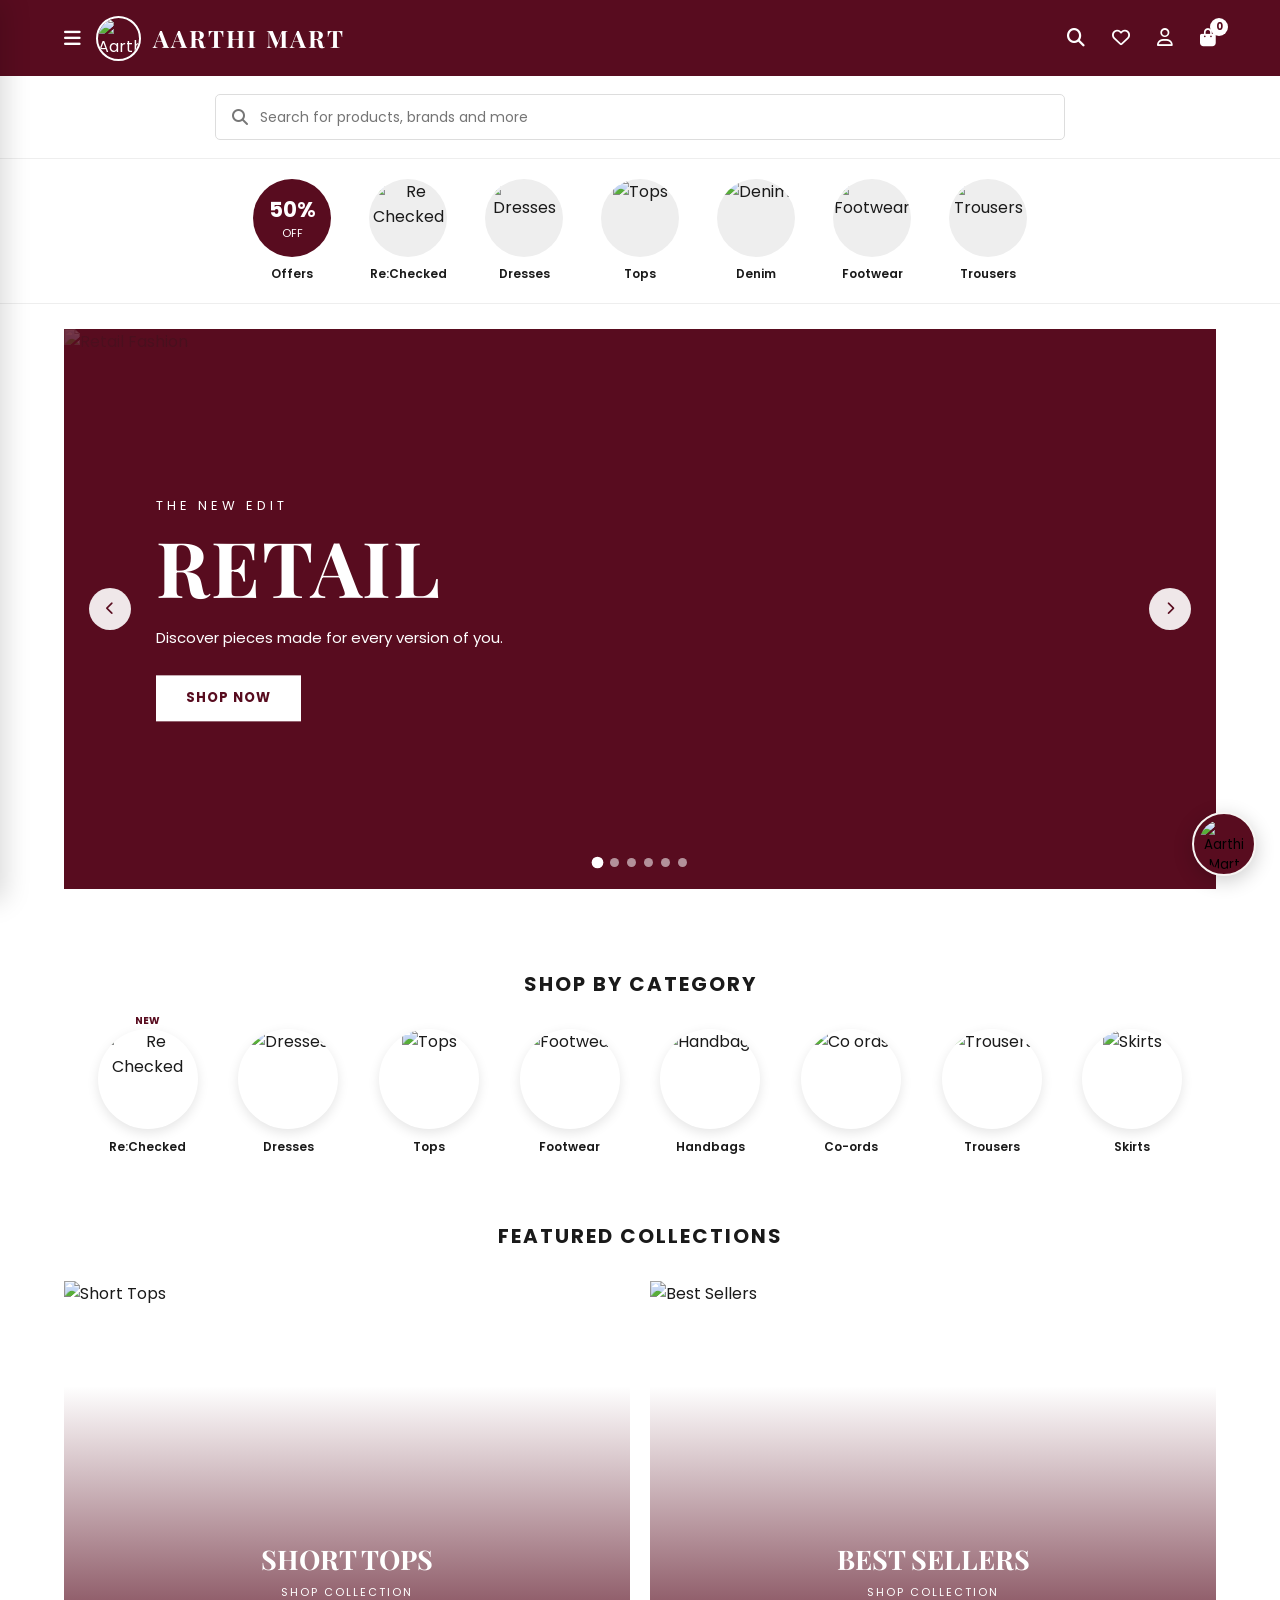
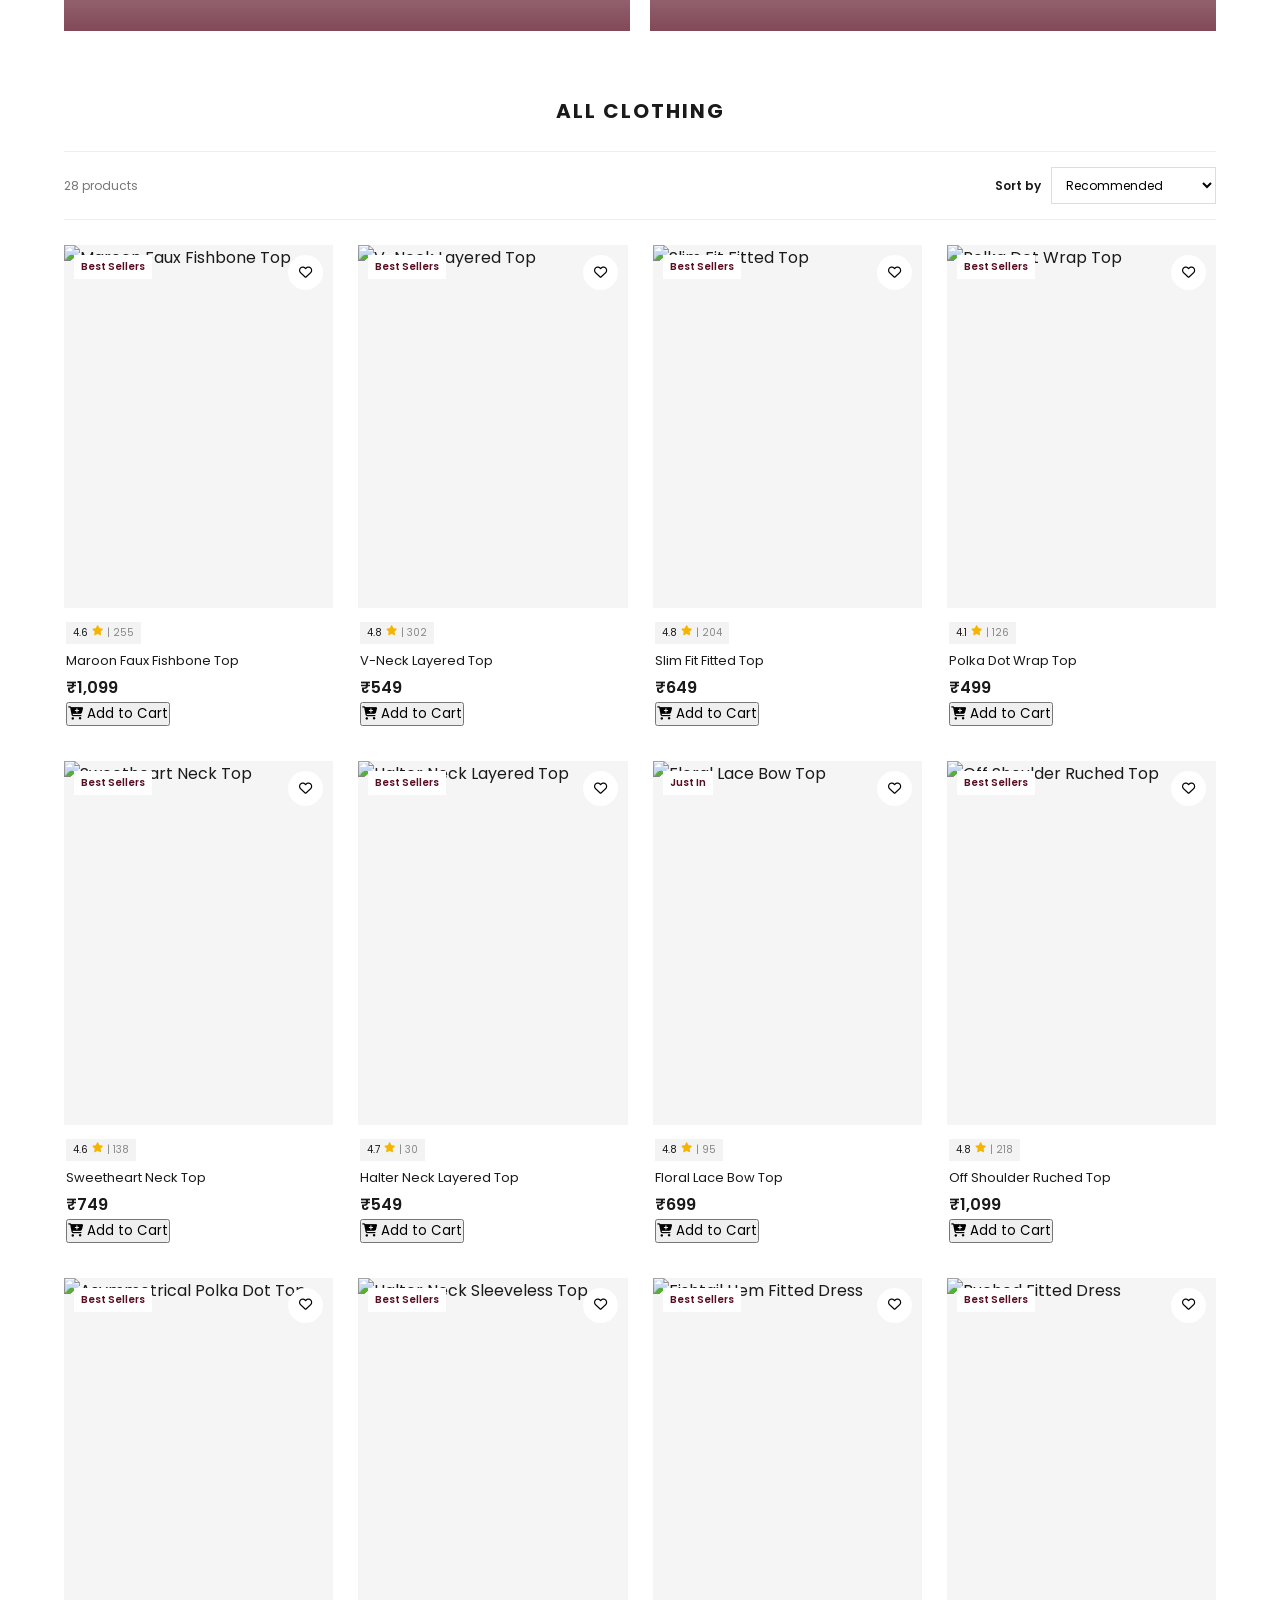
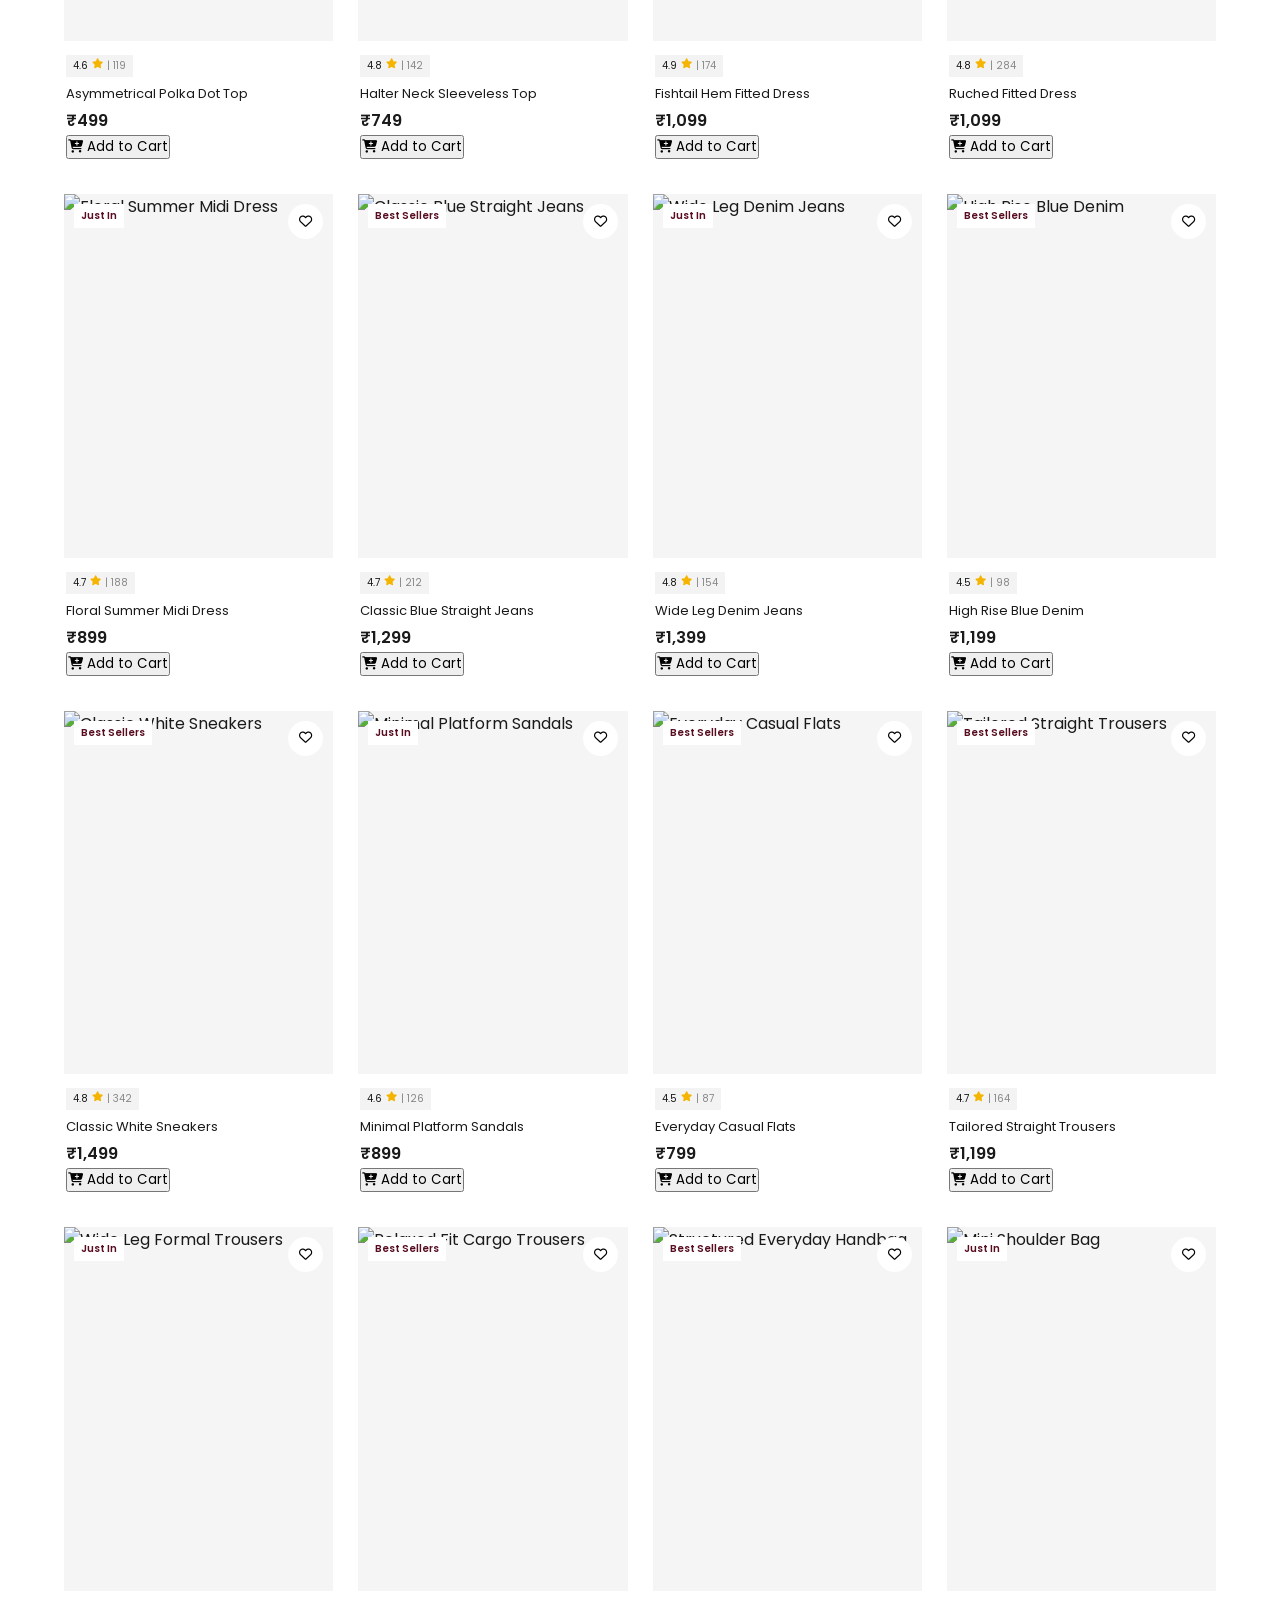
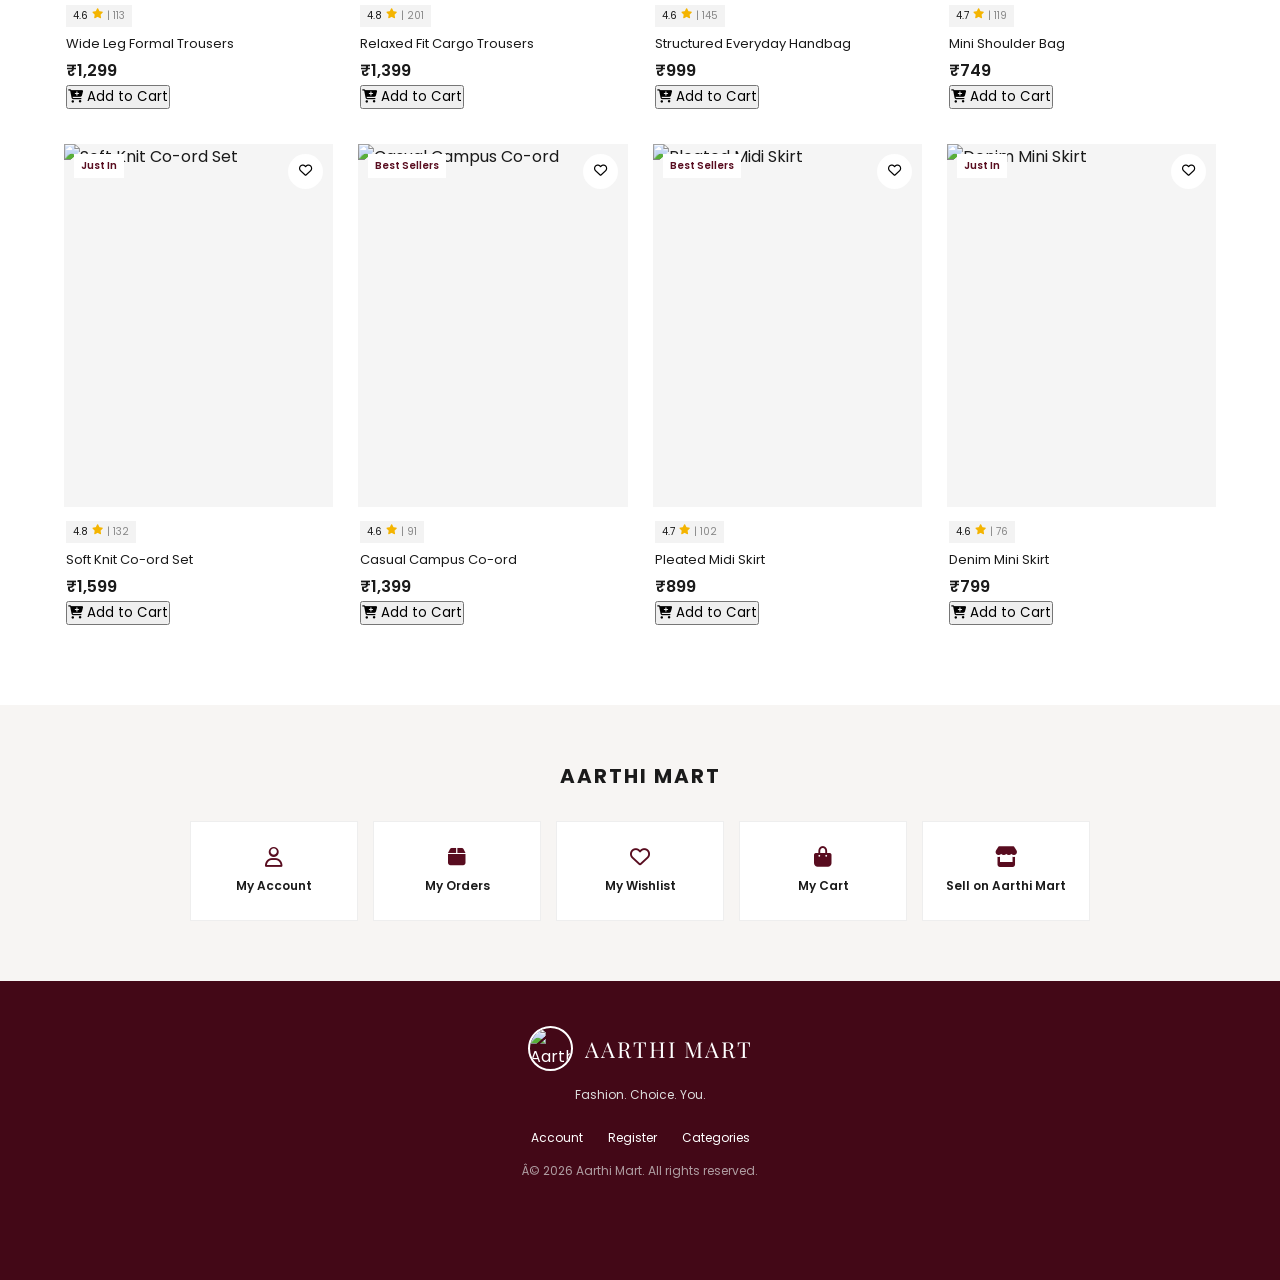
==== commit 73b49892: "feat: integrate chatbot into storefront" ====
--- a/src/main/webapp/index.html
+++ b/src/main/webapp/index.html
@@ -2,6 +2,7 @@
 <html lang="en">
 
 <head>
+    <meta charset="UTF-8">
     <meta charset="UTF-8">
     <meta name="viewport" content="width=device-width, initial-scale=1.0">
 
@@ -19,6 +20,9 @@
         href="https://cdnjs.cloudflare.com/ajax/libs/font-awesome/6.5.2/css/all.min.css">
 
     <link rel="stylesheet" href="style.css">
+
+    <link rel="stylesheet" href="chatbot.css">
+
 </head>
 
 <body>
@@ -1135,10 +1139,6 @@
                 Register
             </a>
 
-            <a href="seller.html">
-                Sell with us
-            </a>
-
             <a href="#categories">
                 Categories
             </a>
@@ -1147,7 +1147,7 @@
 
 
         <p class="copyright">
-            © 2026 Aarthi Mart. All rights reserved.
+            Â© 2026 Aarthi Mart. All rights reserved.
         </p>
 
     </footer>
@@ -1229,5 +1229,47 @@
 
 <script src="script.js"></script>
 
+
+<!-- Aarthi Mart AI Chatbot -->
+<div id="aarthi-ai">
+    <button id="ai-launcher"
+            type="button"
+            aria-label="Open Weirdo AI assistant"
+            aria-expanded="false">
+        <img src="https://i.postimg.cc/QNp2QnXQ/Whats-App-Image-2026-09-14-at-10-27-23-AM.jpg"
+             alt="Aarthi Mart logo">
+    </button>
+
+    <section id="ai-panel" hidden aria-label="Weirdo AI chat">
+        <header class="ai-header">
+            <div>
+                <strong>Weirdo</strong>
+                <p>Aarthi Mart shopping assistant</p>
+            </div>
+            <button id="ai-close" type="button"
+                    aria-label="Close chat">&times;</button>
+        </header>
+
+        <div id="ai-messages" aria-live="polite">
+            <div class="ai-message ai-bot">
+                Hey! &#127800; I'm Weirdo. Need help with
+                products or shopping on Aarthi Mart?
+            </div>
+        </div>
+
+        <form id="ai-form">
+            <input id="ai-input" type="text"
+                   maxlength="500"
+                   placeholder="Ask me anything..."
+                   aria-label="Your message"
+                   required>
+            <button id="ai-send" type="submit"
+                    aria-label="Send message">&#10148;</button>
+        </form>
+    </section>
+</div>
+<script src="chatbot.js"></script>
 </body>
-</html>+</html>
+
+
--- a/src/main/webapp/style.css
+++ b/src/main/webapp/style.css
@@ -1169,4 +1169,52 @@
         color: white;
         font-weight: 600;
     }
+
+    /* =========================================================
+   ADD TO CART BUTTON
+========================================================= */
+
+.add-cart-btn {
+    width: 100%;
+    margin-top: 10px;
+    padding: 10px 12px;
+    border: 1px solid var(--burgundy);
+    border-radius: 3px;
+    background: white;
+    color: var(--burgundy);
+    font-size: 11px;
+    font-weight: 600;
+    letter-spacing: 0.8px;
+    text-transform: uppercase;
+    display: flex;
+    align-items: center;
+    justify-content: center;
+    gap: 7px;
+    transition: all 0.25s ease;
+}
+
+.add-cart-btn:hover {
+    background: var(--burgundy);
+    color: white;
+}
+
+.add-cart-btn:active {
+    transform: scale(0.98);
+}
+
+.add-cart-btn:disabled {
+    cursor: wait;
+    opacity: 0.75;
+}
+
+.add-cart-btn.added {
+    background: var(--burgundy);
+    color: white;
+    border-color: var(--burgundy);
+}
+
+.add-cart-btn i {
+    font-size: 11px;
+}
+
 }
--- a/src/main/webapp/chatbot.css
+++ b/src/main/webapp/chatbot.css
@@ -0,0 +1,132 @@
+﻿#aarthi-ai #ai-launcher {
+    position: fixed !important;
+    right: 24px !important;
+    bottom: 24px !important;
+    width: 64px !important;
+    height: 64px !important;
+    min-width: 64px !important;
+    min-height: 64px !important;
+    max-width: 64px !important;
+    max-height: 64px !important;
+    aspect-ratio: 1 / 1 !important;
+    padding: 5px !important;
+    margin: 0 !important;
+    display: flex !important;
+    align-items: center !important;
+    justify-content: center !important;
+    overflow: hidden !important;
+    border: 2px solid #f7f5f3 !important;
+    border-radius: 50% !important;
+    background: #580c1f !important;
+    box-shadow: 0 5px 20px #0003 !important;
+    cursor: pointer !important;
+    z-index: 10000 !important;
+    box-sizing: border-box !important;
+}
+#aarthi-ai #ai-launcher img {
+    display: block !important;
+    width: 100% !important;
+    height: 100% !important;
+    max-width: 100% !important;
+    object-fit: cover !important;
+    border-radius: 50% !important;
+}
+#aarthi-ai #ai-panel {
+    position: fixed;
+    right: 24px;
+    bottom: 100px;
+    width: min(360px, calc(100vw - 32px));
+    height: 450px;
+    max-height: calc(100dvh - 125px);
+    background: #fff;
+    border: 1px solid #eadfe1;
+    border-radius: 18px;
+    box-shadow: 0 12px 40px #0002;
+    overflow: hidden;
+    display: flex;
+    flex-direction: column;
+    z-index: 9999;
+    box-sizing: border-box;
+}
+#aarthi-ai #ai-panel[hidden] {
+    display: none !important;
+}
+#aarthi-ai .ai-header {
+    display: flex;
+    justify-content: space-between;
+    align-items: center;
+    padding: 16px;
+    color: white;
+    background: #580c1f;
+}
+#aarthi-ai .ai-header p {
+    margin: 4px 0 0;
+    font-size: 12px;
+}
+#aarthi-ai #ai-close {
+    border: 0;
+    background: transparent;
+    color: white;
+    font-size: 26px;
+    cursor: pointer;
+}
+#aarthi-ai #ai-messages {
+    flex: 1;
+    min-height: 0;
+    overflow-y: auto;
+    padding: 14px;
+    display: flex;
+    flex-direction: column;
+    gap: 10px;
+}
+#aarthi-ai .ai-message {
+    max-width: 85%;
+    padding: 10px 12px;
+    border-radius: 14px;
+    font-size: 14px;
+    line-height: 1.5;
+    overflow-wrap: anywhere;
+}
+#aarthi-ai .ai-bot {
+    align-self: flex-start;
+    background: #f7f0f1;
+    color: #35151d;
+}
+#aarthi-ai .ai-user {
+    align-self: flex-end;
+    background: #580c1f;
+    color: white;
+}
+#aarthi-ai #ai-form {
+    display: flex;
+    gap: 8px;
+    padding: 12px;
+    border-top: 1px solid #eee;
+}
+#aarthi-ai #ai-input {
+    min-width: 0;
+    flex: 1;
+    padding: 11px;
+    border: 1px solid #ddd;
+    border-radius: 22px;
+    font: inherit;
+}
+#aarthi-ai #ai-send {
+    width: 42px;
+    min-width: 42px;
+    border: 0;
+    border-radius: 50%;
+    background: #580c1f;
+    color: white;
+    cursor: pointer;
+}
+@media (max-width: 480px) {
+    #aarthi-ai #ai-launcher {
+        right: 16px !important;
+        bottom: 16px !important;
+    }
+    #aarthi-ai #ai-panel {
+        right: 12px;
+        bottom: 88px;
+    }
+}
